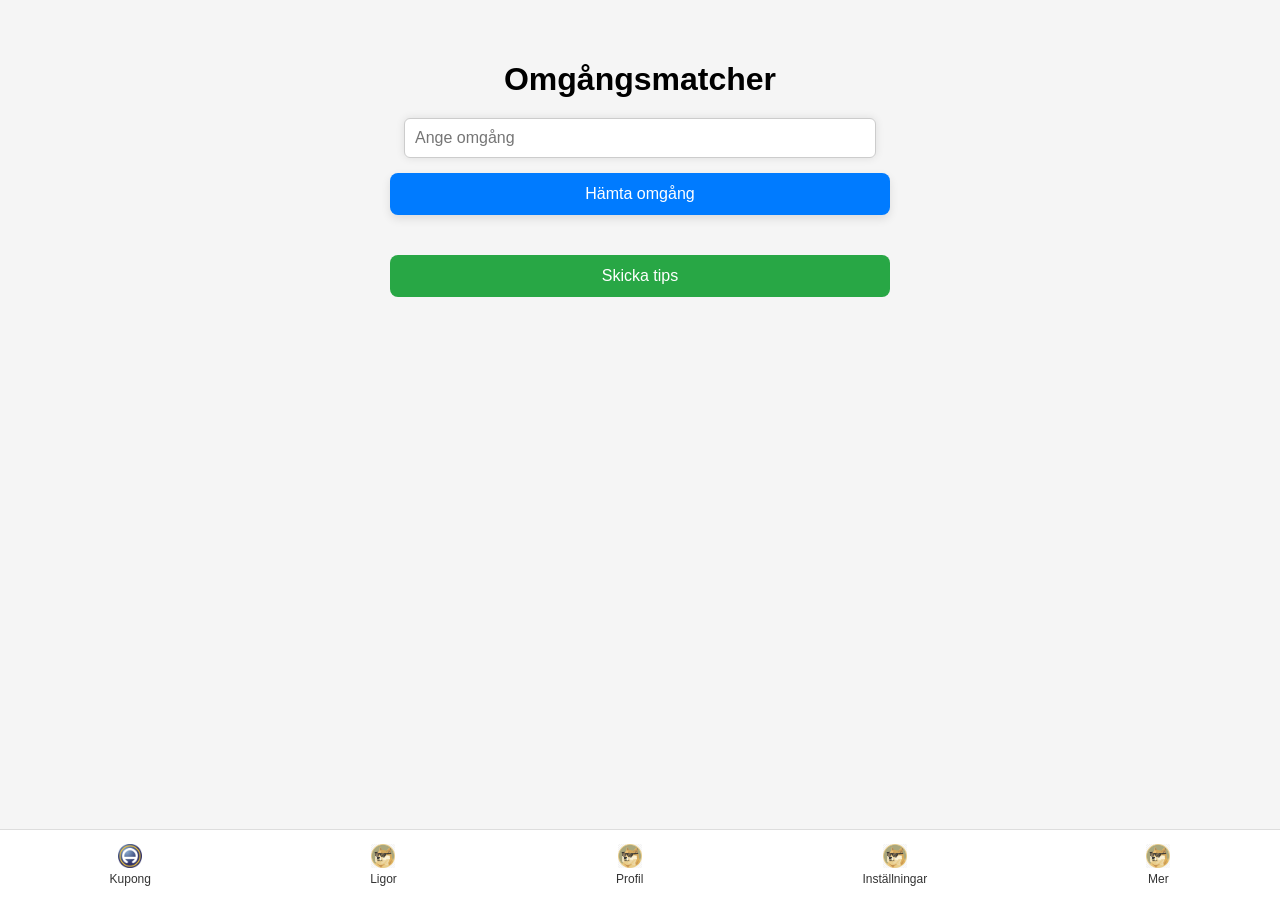
==== target/classes/static/gameweek.html @ 4d3c2144 "Lösen sensorering & Hitta lagda kuponger" ====
<!DOCTYPE html>
<html lang="sv">
<head>
    <meta charset="UTF-8">
    <meta name="viewport" content="width=device-width, initial-scale=1.0">
    <title>Omgångsmatcher</title>
    <link rel="stylesheet" href="gameweek.css">
</head>
<body>

<div class="gw-container">
    <h1>Omgångsmatcher</h1>

    <input id="roundid" type="number" placeholder="Ange omgång">
    <button id="getRoundBtn">Hämta omgång</button>

    <div id="matches" class="matches-list"></div>

    <button id="submitTipsBtn">Skicka tips</button>
</div>

<div class="bottom-nav">
    <a href="gameweek.html" class="nav-item">
        <img src="allsvenskan.png" alt="">
        <span>Kupong</span>
    </a>
    <a href="leauge.html" class="nav-item">
        <img src="dogecoin.png" alt="">
        <span>Ligor</span>
    </a>
    <a href="profile.html" class="nav-item">
        <img src="dogecoin.png" alt="">
        <span>Profil</span>
    </a>
    <a href="settings.html" class="nav-item">
        <img src="dogecoin.png" alt="">
        <span>Inställningar</span>
    </a>
    <a href="more.html" class="nav-item">
        <img src="dogecoin.png" alt="">
        <span>Mer</span>
    </a>
</div>

<script src="gameweek.js"></script>
</body>
</html>
---- target/classes/static/gameweek.css ----
body {
    margin: 0;
    padding: 0;
    font-family: Arial, sans-serif;
    background: #f5f5f5;
}

.gw-container {
    max-width: 500px;
    margin: 20px auto 100px;
    padding: 20px;
}

h1 {
    text-align: center;
    margin-bottom: 20px;
}

#roundid {
    width: 90%;
    padding: 10px;
    margin: 10px auto 15px;
    display: block;
    border-radius: 6px;
    border: 1px solid #ccc;
    background: white;
    font-size: 16px;
    box-shadow: 0 0 8px rgba(0,0,0,0.1);
}

#getRoundBtn {
    width: 100%;
    padding: 12px 20px;
    background: #007bff;
    color: white;
    border: none;
    border-radius: 8px;
    font-size: 16px;
    cursor: pointer;
    margin-bottom: 20px;
    box-shadow: 0 4px 10px rgba(0,0,0,0.1);
}

#getRoundBtn:hover {
    background: #005fcc;
}

.matches-list {
    display: flex;
    flex-direction: column;
    gap: 15px;
}

.match-card {
    background: white;
    padding: 15px;
    border-radius: 12px;
    box-shadow: 0 4px 10px rgba(0,0,0,0.1);
}

.match-time {
    font-size: 14px;
    color: #666;
    margin-bottom: 6px;
}

.match-teams {
    font-size: 18px;
    font-weight: bold;
    margin-bottom: 10px;
}

.match-passed {
    background: #ffe5e5;
    border-left: 6px solid #d9534f;
}

.match-result {
    font-size: 16px;
    font-weight: bold;
    color: #d9534f;
    margin-top: 8px;
}

.tip-box {
    margin-top: 10px;
    display: flex;
    align-items: center;
    gap: 8px;
}

.tip-box label {
    font-size: 14px;
}

.tip-input {
    padding: 6px;
    font-size: 16px;
    border-radius: 6px;
    border: 1px solid #ccc;
}

#submitTipsBtn {
    width: 100%;
    padding: 12px;
    background: #28a745;
    color: white;
    border: none;
    border-radius: 8px;
    font-size: 16px;
    margin-top: 20px;
    cursor: pointer;
}

#submitTipsBtn:hover {
    background: #218838;
}

.bottom-nav {
    position: fixed;
    bottom: 0;
    left: 0;
    width: 100%;
    height: 70px;
    background: #ffffff;
    border-top: 1px solid #ddd;
    display: flex;
    justify-content: space-around;
    align-items: center;
    z-index: 999;
}

.nav-item {
    display: flex;
    flex-direction: column;
    align-items: center;
    text-decoration: none;
    color: #333;
    font-size: 12px;
}

.nav-item img {
    width: 24px;
    height: 24px;
    margin-bottom: 4px;
    opacity: 0.8;
}
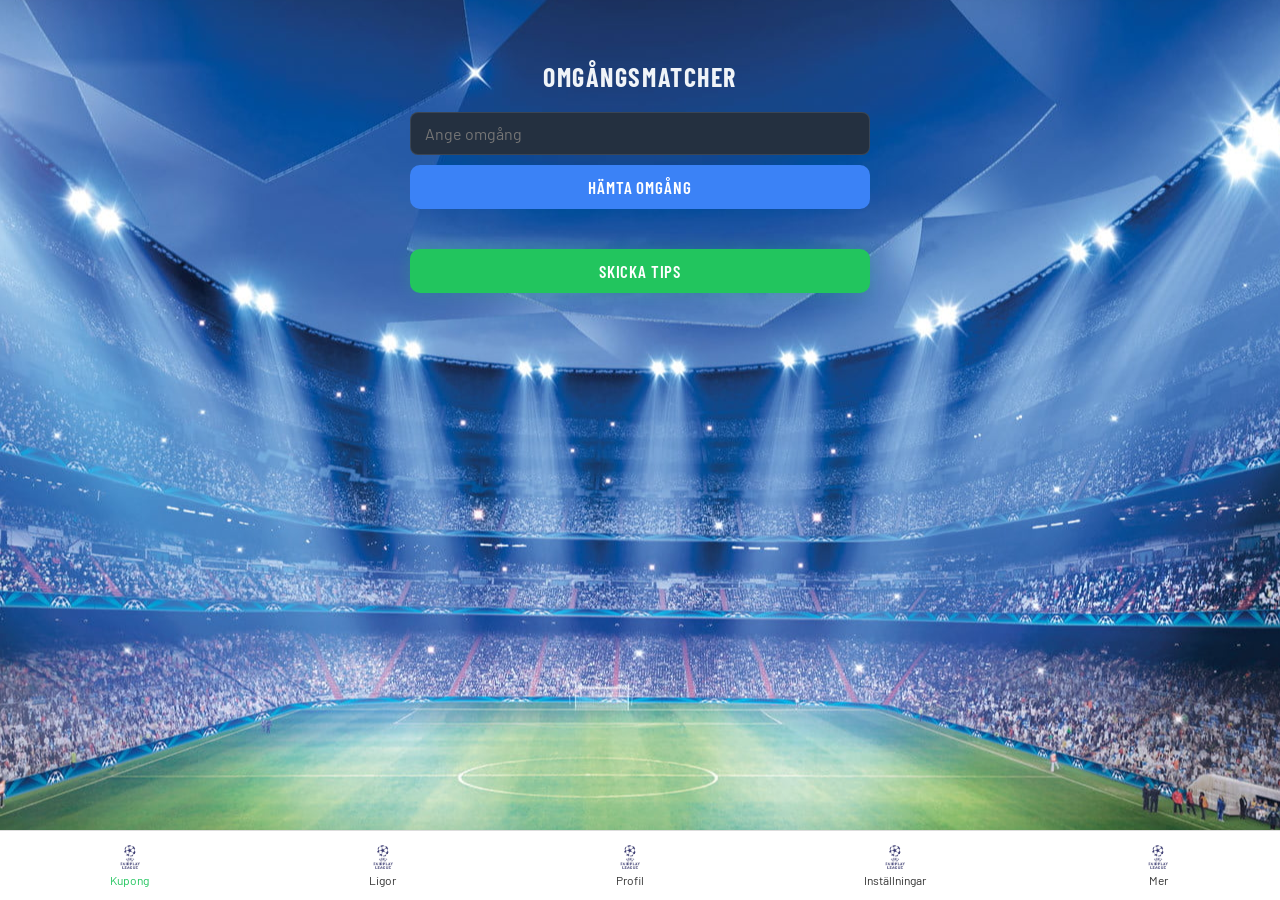
==== commit 5a4ac2ec: "Gui" ====
--- a/target/classes/static/gameweek.html
+++ b/target/classes/static/gameweek.html
@@ -6,7 +6,7 @@
     <title>Omgångsmatcher</title>
     <link rel="stylesheet" href="gameweek.css">
 </head>
-<body>
+<body class="fade fade-out">
 
 <div class="gw-container">
     <h1>Omgångsmatcher</h1>
@@ -19,28 +19,28 @@
     <button id="submitTipsBtn">Skicka tips</button>
 </div>
 
-<div class="bottom-nav">
-    <a href="gameweek.html" class="nav-item">
-        <img src="allsvenskan.png" alt="">
+<nav class="bottom-nav">
+    <a href="gameweek.html" class="nav-item active">
+        <img src="fairplayleague.png" alt="">
         <span>Kupong</span>
     </a>
-    <a href="leauge.html" class="nav-item">
-        <img src="dogecoin.png" alt="">
+    <a href="league.html" class="nav-item">
+        <img src="fairplayleague.png" alt="">
         <span>Ligor</span>
     </a>
     <a href="profile.html" class="nav-item">
-        <img src="dogecoin.png" alt="">
+        <img src="fairplayleague.png" alt="">
         <span>Profil</span>
     </a>
     <a href="settings.html" class="nav-item">
-        <img src="dogecoin.png" alt="">
+        <img src="fairplayleague.png" alt="">
         <span>Inställningar</span>
     </a>
     <a href="more.html" class="nav-item">
-        <img src="dogecoin.png" alt="">
+        <img src="fairplayleague.png" alt="">
         <span>Mer</span>
     </a>
-</div>
+</nav>
 
 <script src="gameweek.js"></script>
 </body>
--- a/target/classes/static/gameweek.css
+++ b/target/classes/static/gameweek.css
@@ -1,119 +1,149 @@
+@import url('https://fonts.googleapis.com/css2?family=Barlow+Condensed:wght@600;700&family=Barlow:wght@400;500;600&display=swap');
+
+* { box-sizing: border-box; }
+
 body {
+    font-family: 'Barlow', sans-serif;
+    background: url("fotbollsplan.jpg") no-repeat center center fixed;
+    color: #f0f4f8;
     margin: 0;
     padding: 0;
-    font-family: Arial, sans-serif;
-    background: #f5f5f5;
+    display: flex;
+    justify-content: center;
+    align-items: flex-start;
 }
 
 .gw-container {
-    max-width: 500px;
-    margin: 20px auto 100px;
+    width: 500px;
+    max-width: 90vw;
+    margin: 24px auto 100px;
     padding: 20px;
 }
 
 h1 {
+    font-family: 'Barlow Condensed', sans-serif;
+    font-size: 26px;
+    font-weight: 700;
+    letter-spacing: 0.06em;
+    text-transform: uppercase;
     text-align: center;
     margin-bottom: 20px;
 }
 
 #roundid {
-    width: 90%;
-    padding: 10px;
-    margin: 10px auto 15px;
+    width: 100%;
+    padding: 11px 14px;
+    margin-bottom: 10px;
+    border-radius: 8px;
+    border: 1px solid rgba(255,255,255,0.1);
+    background: #243040;
+    color: #f0f4f8;
+    font-family: 'Barlow', sans-serif;
+    font-size: 16px;
+    outline: none;
     display: block;
-    border-radius: 6px;
-    border: 1px solid #ccc;
-    background: white;
-    font-size: 16px;
-    box-shadow: 0 0 8px rgba(0,0,0,0.1);
+}
+#roundid:focus {
+    border-color: #22c55e;
+    box-shadow: 0 0 0 3px rgba(34,197,94,0.2);
 }
 
+#getRoundBtn, #submitTipsBtn {
+    width: 100%;
+    padding: 12px;
+    border: none;
+    border-radius: 10px;
+    font-family: 'Barlow Condensed', sans-serif;
+    font-size: 17px;
+    font-weight: 600;
+    letter-spacing: 0.05em;
+    text-transform: uppercase;
+    cursor: pointer;
+    display: block;
+    transition: background 0.15s, transform 0.1s;
+}
+#getRoundBtn:active, #submitTipsBtn:active { transform: scale(0.97); }
+
 #getRoundBtn {
-    width: 100%;
-    padding: 12px 20px;
-    background: #007bff;
+    background: #3b82f6;
     color: white;
-    border: none;
-    border-radius: 8px;
-    font-size: 16px;
-    cursor: pointer;
     margin-bottom: 20px;
-    box-shadow: 0 4px 10px rgba(0,0,0,0.1);
 }
+#getRoundBtn:hover { background: #2563eb; }
 
-#getRoundBtn:hover {
-    background: #005fcc;
+#submitTipsBtn {
+    background: #22c55e;
+    color: white;
+    margin-top: 20px;
+    box-shadow: 0 0 16px rgba(34,197,94,0.25);
 }
+#submitTipsBtn:hover { background: #16a34a; }
 
 .matches-list {
     display: flex;
     flex-direction: column;
-    gap: 15px;
+    gap: 12px;
 }
 
 .match-card {
-    background: white;
-    padding: 15px;
+    background: #ffffff;
+    padding: 16px;
     border-radius: 12px;
-    box-shadow: 0 4px 10px rgba(0,0,0,0.1);
+    border: 1px solid rgba(255,255,255,0.07);
+    box-shadow: 0 4px 16px rgba(0,0,0,0.3);
+    height: 150px;
+    display: flex;
+    flex-direction: column;
+    justify-content: space-between;
 }
 
-.match-time {
-    font-size: 14px;
-    color: #666;
-    margin-bottom: 6px;
-}
+.match-time { font-size: 13px; color: #8899aa; }
 
 .match-teams {
-    font-size: 18px;
-    font-weight: bold;
-    margin-bottom: 10px;
+    font-family: 'Barlow Condensed', sans-serif;
+    font-size: 20px;
+    font-weight: 600;
 }
 
 .match-passed {
-    background: #ffe5e5;
-    border-left: 6px solid #d9534f;
+    background: rgba(239,68,68,0.08);
+    border-left: 4px solid #ef4444;
 }
 
 .match-result {
-    font-size: 16px;
-    font-weight: bold;
-    color: #d9534f;
-    margin-top: 8px;
+    font-size: 15px;
+    font-weight: 600;
+    color: #ef4444;
 }
 
 .tip-box {
-    margin-top: 10px;
     display: flex;
-    align-items: center;
-    gap: 8px;
+    justify-content: space-between;
+    gap: 10px;
 }
 
-.tip-box label {
-    font-size: 14px;
+.tip-choice {
+    flex: 1;
+    height: 44px;
+    background: #243040;
+    border-radius: 8px;
+    display: flex;
+    justify-content: center;
+    align-items: center;
+    font-family: 'Barlow Condensed', sans-serif;
+    font-size: 20px;
+    font-weight: 700;
+    cursor: pointer;
+    border: 1px solid rgba(255,255,255,0.08);
+    color: #8899aa;
+    transition: background 0.15s, color 0.15s;
 }
-
-.tip-input {
-    padding: 6px;
-    font-size: 16px;
-    border-radius: 6px;
-    border: 1px solid #ccc;
-}
-
-#submitTipsBtn {
-    width: 100%;
-    padding: 12px;
-    background: #28a745;
+.tip-choice:hover { background: #2d3d50; color: #f0f4f8; }
+.tip-choice.active {
+    background: #22c55e;
+    border-color: #22c55e;
     color: white;
-    border: none;
-    border-radius: 8px;
-    font-size: 16px;
-    margin-top: 20px;
-    cursor: pointer;
-}
-
-#submitTipsBtn:hover {
-    background: #218838;
+    box-shadow: 0 0 10px rgba(34,197,94,0.3);
 }
 
 .bottom-nav {
@@ -124,9 +154,11 @@
     height: 70px;
     background: #ffffff;
     border-top: 1px solid #ddd;
+
     display: flex;
     justify-content: space-around;
     align-items: center;
+
     z-index: 999;
 }
 
@@ -145,3 +177,7 @@
     margin-bottom: 4px;
     opacity: 0.8;
 }
+.nav-item.active, .nav-item:hover { color: #22c55e; }
+
+.fade { opacity: 1; transition: opacity 0.35s ease; }
+.fade.fade-out { opacity: 0; }
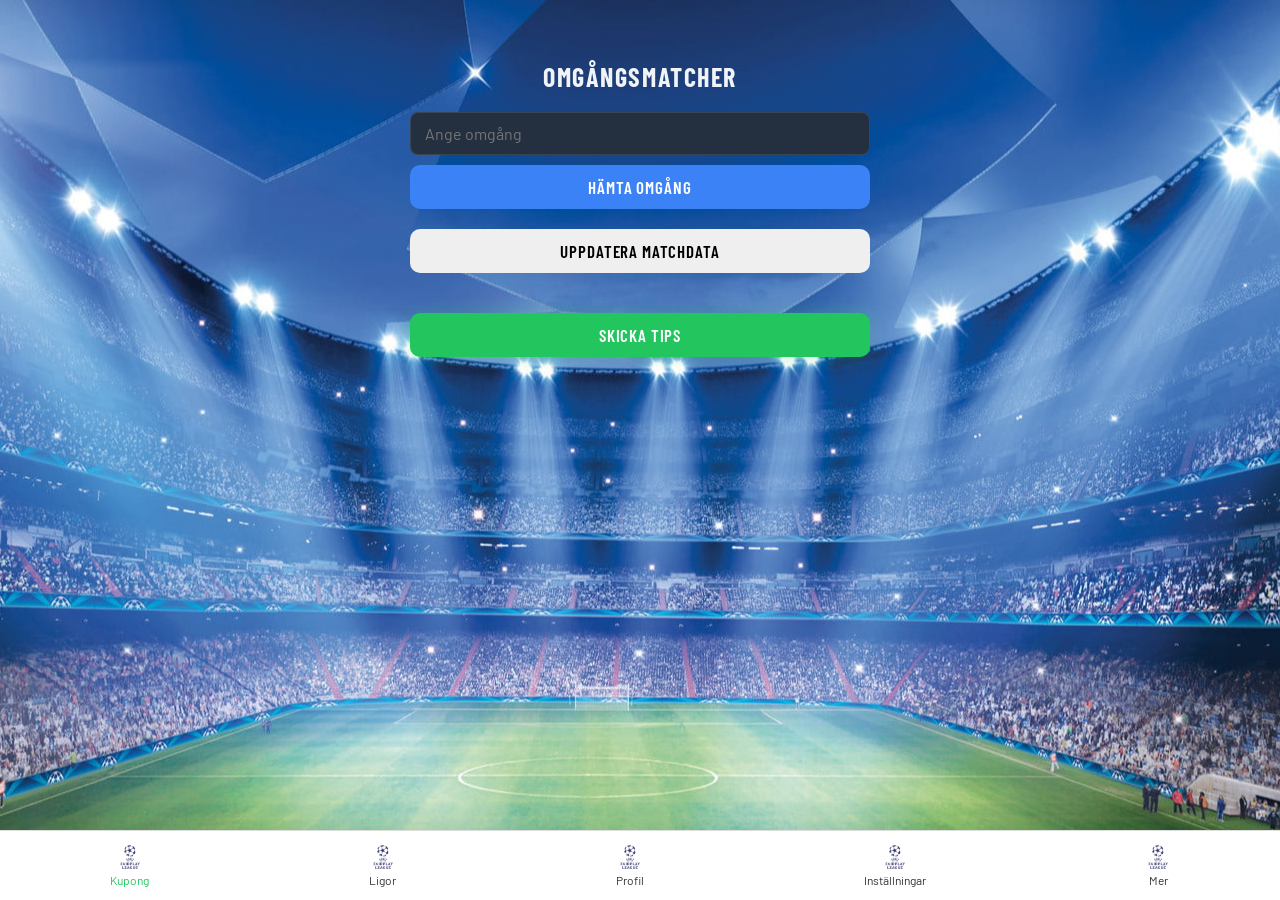
==== commit 00f49bb0: "Update api inuti Gui mm" ====
--- a/target/classes/static/gameweek.html
+++ b/target/classes/static/gameweek.html
@@ -13,6 +13,7 @@
 
     <input id="roundid" type="number" placeholder="Ange omgång">
     <button id="getRoundBtn">Hämta omgång</button>
+    <button id="updateRoundBtn">Uppdatera matchdata</button>
 
     <div id="matches" class="matches-list"></div>
 
--- a/target/classes/static/gameweek.css
+++ b/target/classes/static/gameweek.css
@@ -48,7 +48,7 @@
     box-shadow: 0 0 0 3px rgba(34,197,94,0.2);
 }
 
-#getRoundBtn, #submitTipsBtn {
+#getRoundBtn, #submitTipsBtn, #updateRoundBtn {
     width: 100%;
     padding: 12px;
     border: none;
@@ -61,6 +61,7 @@
     cursor: pointer;
     display: block;
     transition: background 0.15s, transform 0.1s;
+    margin-bottom: 20px;
 }
 #getRoundBtn:active, #submitTipsBtn:active { transform: scale(0.97); }
 
@@ -86,7 +87,7 @@
 }
 
 .match-card {
-    background: #ffffff;
+    background: #1e2d3d;
     padding: 16px;
     border-radius: 12px;
     border: 1px solid rgba(255,255,255,0.07);
@@ -106,7 +107,7 @@
 }
 
 .match-passed {
-    background: rgba(239,68,68,0.08);
+    background: #3a2a2a;
     border-left: 4px solid #ef4444;
 }
 
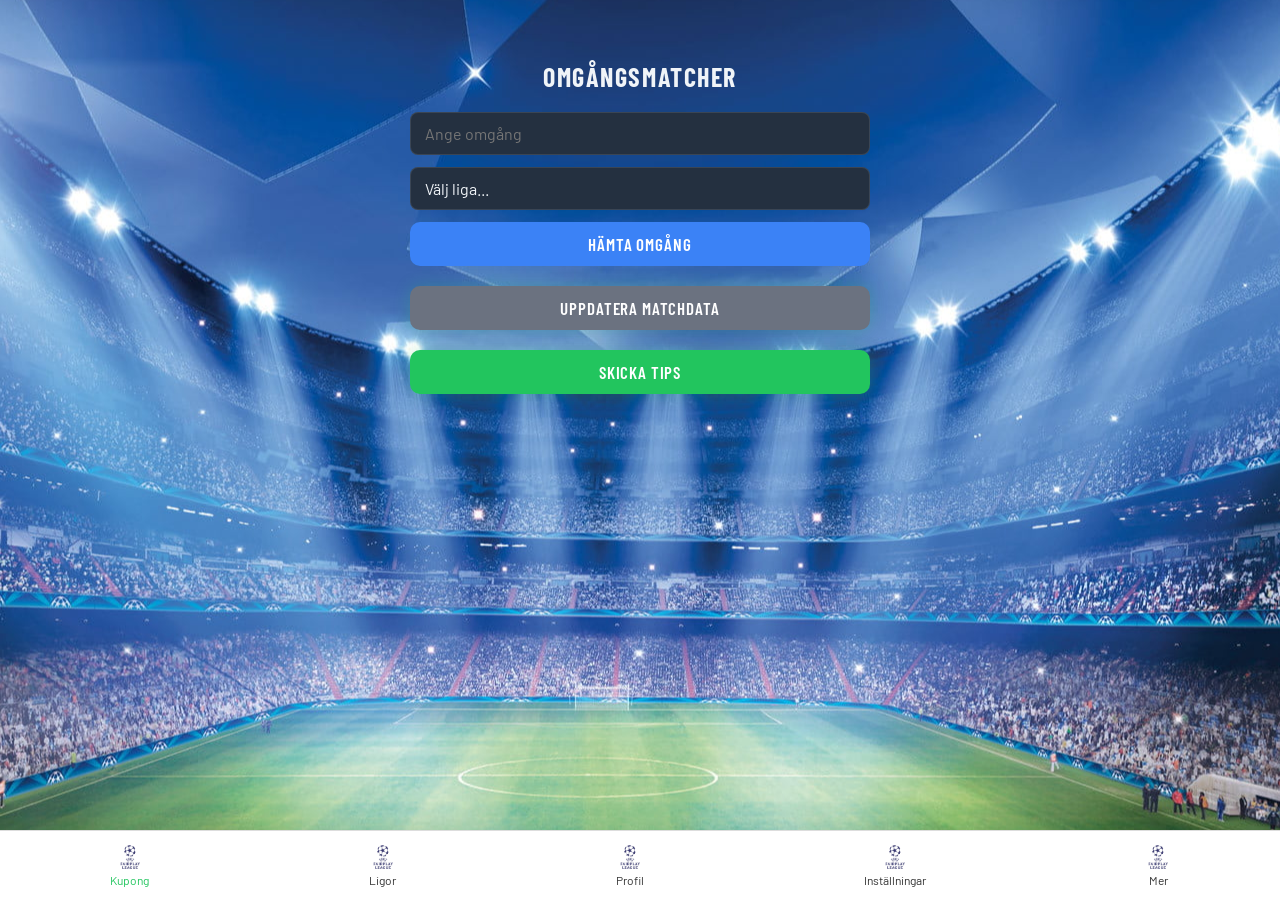
==== commit a2892e5f: "Show leaderboard och att league måste anges när man lägger en kupong" ====
--- a/target/classes/static/gameweek.html
+++ b/target/classes/static/gameweek.html
@@ -11,13 +11,19 @@
 <div class="gw-container">
     <h1>Omgångsmatcher</h1>
 
-    <input id="roundid" type="number" placeholder="Ange omgång">
-    <button id="getRoundBtn">Hämta omgång</button>
-    <button id="updateRoundBtn">Uppdatera matchdata</button>
+    <input id="roundid" type="number" placeholder="Ange omgång" class="league-input">
+
+    <select id="leagueSelect" class="league-input">
+        <option value="">Välj liga...</option>
+    </select>
+
+    <button id="getRoundBtn" class="btn-blue">Hämta omgång</button>
+
+    <button id="updateRoundBtn" class="btn-gray">Uppdatera matchdata</button>
 
     <div id="matches" class="matches-list"></div>
 
-    <button id="submitTipsBtn">Skicka tips</button>
+    <button id="submitTipsBtn" class="btn-green">Skicka tips</button>
 </div>
 
 <nav class="bottom-nav">
--- a/target/classes/static/gameweek.css
+++ b/target/classes/static/gameweek.css
@@ -30,55 +30,139 @@
     margin-bottom: 20px;
 }
 
-#roundid {
+.league-input {
     width: 100%;
     padding: 11px 14px;
-    margin-bottom: 10px;
+    margin-bottom: 12px;
+
     border-radius: 8px;
     border: 1px solid rgba(255,255,255,0.1);
+
     background: #243040;
     color: #f0f4f8;
+
     font-family: 'Barlow', sans-serif;
     font-size: 16px;
+
     outline: none;
     display: block;
-}
-#roundid:focus {
+
+    appearance: none;
+    -webkit-appearance: none;
+    -moz-appearance: none;
+
+    background-repeat: no-repeat;
+    background-position: right 14px center;
+    background-size: 14px;
+
+}
+
+.league-input:focus {
     border-color: #22c55e;
     box-shadow: 0 0 0 3px rgba(34,197,94,0.2);
 }
 
-#getRoundBtn, #submitTipsBtn, #updateRoundBtn {
+.league-input option {
+    background: #1e2d3d;
+    color: #f0f4f8;
+}
+
+.btn-blue {
     width: 100%;
     padding: 12px;
     border: none;
     border-radius: 10px;
+
+    background: #3b82f6;
+    color: white;
+
     font-family: 'Barlow Condensed', sans-serif;
     font-size: 17px;
     font-weight: 600;
     letter-spacing: 0.05em;
     text-transform: uppercase;
-    cursor: pointer;
-    display: block;
+
+    cursor: pointer;
+    display: block;
+    margin-bottom: 20px;
+
     transition: background 0.15s, transform 0.1s;
-    margin-bottom: 20px;
-}
-#getRoundBtn:active, #submitTipsBtn:active { transform: scale(0.97); }
-
-#getRoundBtn {
-    background: #3b82f6;
-    color: white;
-    margin-bottom: 20px;
-}
-#getRoundBtn:hover { background: #2563eb; }
-
-#submitTipsBtn {
+}
+
+.btn-blue:hover {
+    background: #2563eb;
+}
+
+.btn-blue:active {
+    transform: scale(0.97);
+}
+.btn-gray {
+    width: 100%;
+    padding: 12px;
+    border: none;
+    border-radius: 10px;
+
+    background: #6b7280;
+    color: white;
+
+    font-family: 'Barlow Condensed', sans-serif;
+    font-size: 17px;
+    font-weight: 600;
+    letter-spacing: 0.05em;
+    text-transform: uppercase;
+
+    cursor: pointer;
+    display: block;
+    margin-top: 20px;
+
+    box-shadow: 0 0 16px rgba(34,197,94,0.25);
+    transition: background 0.15s, transform 0.1s;
+}
+
+.btn-gray:hover {
+    background: #4b5563;
+}
+
+.btn-gray:active {
+    transform: scale(0.97);
+}
+
+.btn-green {
+    width: 100%;
+    padding: 12px;
+    border: none;
+    border-radius: 10px;
+
     background: #22c55e;
     color: white;
+
+    font-family: 'Barlow Condensed', sans-serif;
+    font-size: 17px;
+    font-weight: 600;
+    letter-spacing: 0.05em;
+    text-transform: uppercase;
+
+    cursor: pointer;
+    display: block;
     margin-top: 20px;
+
     box-shadow: 0 0 16px rgba(34,197,94,0.25);
-}
-#submitTipsBtn:hover { background: #16a34a; }
+    transition: background 0.15s, transform 0.1s;
+}
+
+.btn-green:hover {
+    background: #16a34a;
+}
+
+.btn-green:active {
+    transform: scale(0.97);
+}
+
+.btn-locked {
+    background: #ef4444 !important;
+    cursor: not-allowed !important;
+    box-shadow: none !important;
+}
 
 .matches-list {
     display: flex;
@@ -139,7 +223,9 @@
     color: #8899aa;
     transition: background 0.15s, color 0.15s;
 }
+
 .tip-choice:hover { background: #2d3d50; color: #f0f4f8; }
+
 .tip-choice.active {
     background: #22c55e;
     border-color: #22c55e;
@@ -178,6 +264,7 @@
     margin-bottom: 4px;
     opacity: 0.8;
 }
+
 .nav-item.active, .nav-item:hover { color: #22c55e; }
 
 .fade { opacity: 1; transition: opacity 0.35s ease; }
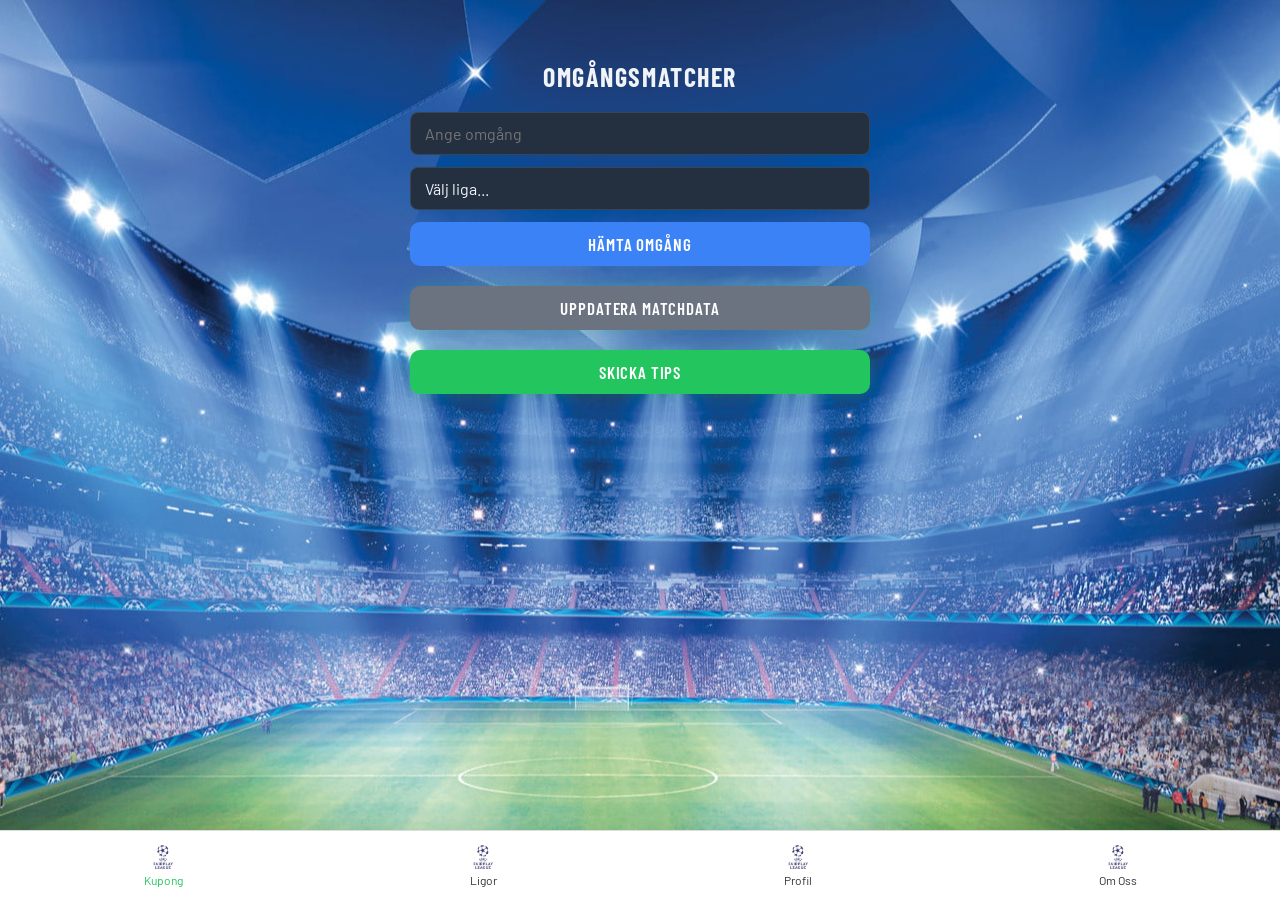
==== commit 04bd6dfe: "Typ färdigt såhär" ====
--- a/target/classes/static/gameweek.html
+++ b/target/classes/static/gameweek.html
@@ -39,13 +39,9 @@
         <img src="fairplayleague.png" alt="">
         <span>Profil</span>
     </a>
-    <a href="settings.html" class="nav-item">
+    <a href="information.html" class="nav-item">
         <img src="fairplayleague.png" alt="">
-        <span>Inställningar</span>
-    </a>
-    <a href="more.html" class="nav-item">
-        <img src="fairplayleague.png" alt="">
-        <span>Mer</span>
+        <span>Om Oss</span>
     </a>
 </nav>
 
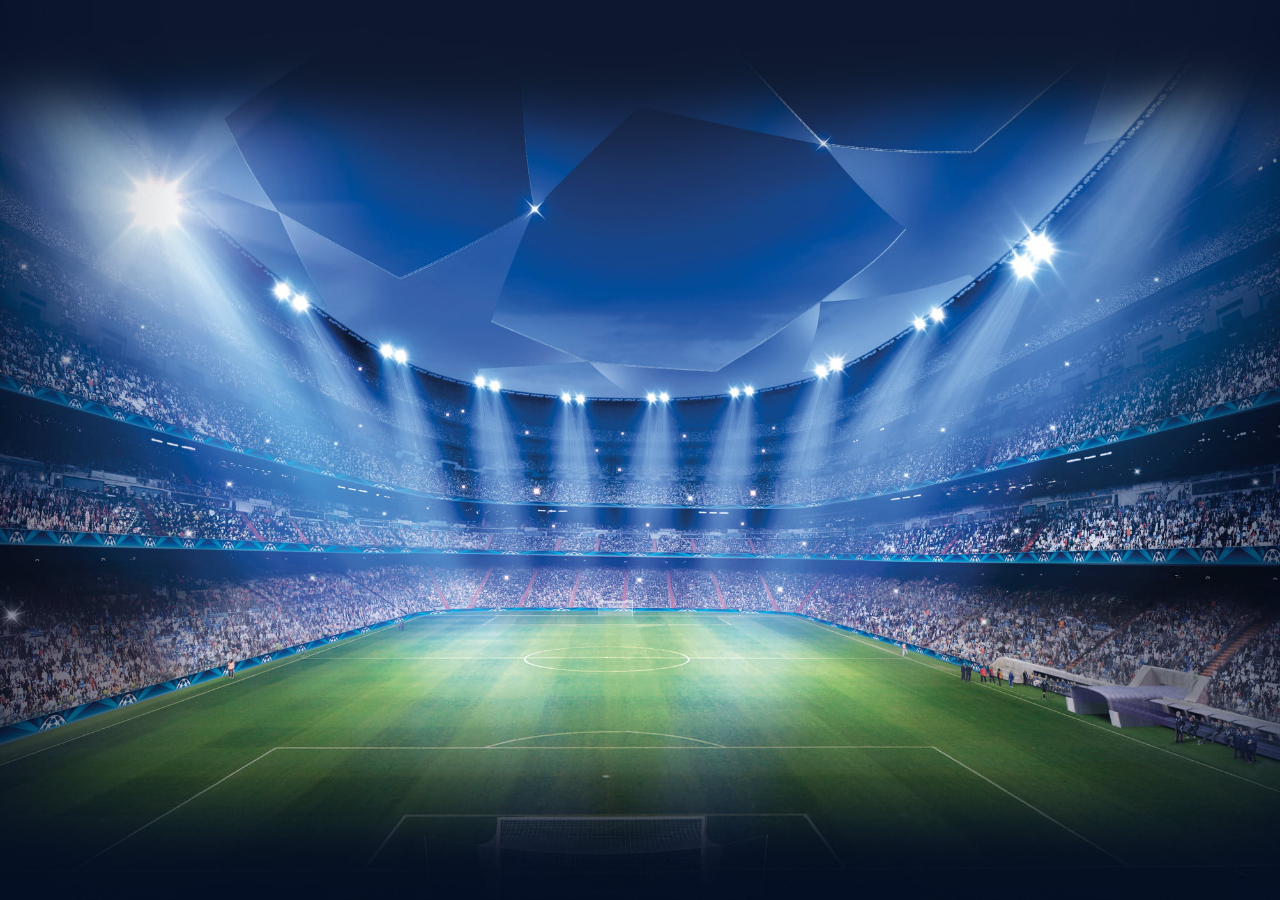
==== commit 65070507: "Javadock och sammanstämning gruppen tillsammans" ====
--- a/target/classes/static/gameweek.html
+++ b/target/classes/static/gameweek.html
@@ -8,12 +8,12 @@
 </head>
 <body class="fade fade-out">
 
-<div class="gw-container">
+<main class="gw-container">
     <h1>Omgångsmatcher</h1>
 
-    <input id="roundid" type="number" placeholder="Ange omgång" class="league-input">
+    <input id="roundId" type="number" placeholder="Ange omgång" class="league-input" aria-label="Ange omgång">
 
-    <select id="leagueSelect" class="league-input">
+    <select id="leagueSelect" class="league-input" aria-label="Välj liga">
         <option value="">Välj liga...</option>
     </select>
 
@@ -24,7 +24,7 @@
     <div id="matches" class="matches-list"></div>
 
     <button id="submitTipsBtn" class="btn-green">Skicka tips</button>
-</div>
+</main>
 
 <nav class="bottom-nav">
     <a href="gameweek.html" class="nav-item active">
@@ -47,4 +47,4 @@
 
 <script src="gameweek.js"></script>
 </body>
-</html>
+</html>
--- a/target/classes/static/gameweek.css
+++ b/target/classes/static/gameweek.css
@@ -1,23 +1,19 @@
 @import url('https://fonts.googleapis.com/css2?family=Barlow+Condensed:wght@600;700&family=Barlow:wght@400;500;600&display=swap');
 
-* { box-sizing: border-box; }
+* {
+    box-sizing: border-box;
+}
 
 body {
     font-family: 'Barlow', sans-serif;
     background: url("fotbollsplan.jpg") no-repeat center center fixed;
+    background-size: cover;
     color: #f0f4f8;
     margin: 0;
     padding: 0;
     display: flex;
     justify-content: center;
     align-items: flex-start;
-}
-
-.gw-container {
-    width: 500px;
-    max-width: 90vw;
-    margin: 24px auto 100px;
-    padding: 20px;
 }
 
 h1 {
@@ -30,31 +26,31 @@
     margin-bottom: 20px;
 }
 
+.gw-container {
+    width: 500px;
+    max-width: 90vw;
+    margin: 24px auto 100px;
+    padding: 20px;
+}
+
 .league-input {
     width: 100%;
     padding: 11px 14px;
     margin-bottom: 12px;
-
     border-radius: 8px;
     border: 1px solid rgba(255,255,255,0.1);
-
     background: #243040;
     color: #f0f4f8;
-
     font-family: 'Barlow', sans-serif;
     font-size: 16px;
-
     outline: none;
     display: block;
-
     appearance: none;
     -webkit-appearance: none;
     -moz-appearance: none;
-
     background-repeat: no-repeat;
     background-position: right 14px center;
     background-size: 14px;
-
 }
 
 .league-input:focus {
@@ -67,96 +63,44 @@
     color: #f0f4f8;
 }
 
-.btn-blue {
+.btn-blue, .btn-gray, .btn-green {
     width: 100%;
     padding: 12px;
     border: none;
     border-radius: 10px;
-
-    background: #3b82f6;
     color: white;
-
     font-family: 'Barlow Condensed', sans-serif;
     font-size: 17px;
     font-weight: 600;
     letter-spacing: 0.05em;
     text-transform: uppercase;
-
     cursor: pointer;
     display: block;
+    transition: background 0.15s, transform 0.1s;
+}
+
+.btn-blue {
+    background: #3b82f6;
     margin-bottom: 20px;
-
-    transition: background 0.15s, transform 0.1s;
-}
-
-.btn-blue:hover {
-    background: #2563eb;
-}
-
-.btn-blue:active {
-    transform: scale(0.97);
-}
+}
+.btn-blue:hover { background: #2563eb; }
+.btn-blue:active { transform: scale(0.97); }
+
 .btn-gray {
-    width: 100%;
-    padding: 12px;
-    border: none;
-    border-radius: 10px;
-
     background: #6b7280;
-    color: white;
-
-    font-family: 'Barlow Condensed', sans-serif;
-    font-size: 17px;
-    font-weight: 600;
-    letter-spacing: 0.05em;
-    text-transform: uppercase;
-
-    cursor: pointer;
-    display: block;
     margin-top: 20px;
-
     box-shadow: 0 0 16px rgba(34,197,94,0.25);
-    transition: background 0.15s, transform 0.1s;
-}
-
-.btn-gray:hover {
-    background: #4b5563;
-}
-
-.btn-gray:active {
-    transform: scale(0.97);
-}
+}
+.btn-gray:hover { background: #4b5563; }
+.btn-gray:active { transform: scale(0.97); }
 
 .btn-green {
-    width: 100%;
-    padding: 12px;
-    border: none;
-    border-radius: 10px;
-
     background: #22c55e;
-    color: white;
-
-    font-family: 'Barlow Condensed', sans-serif;
-    font-size: 17px;
-    font-weight: 600;
-    letter-spacing: 0.05em;
-    text-transform: uppercase;
-
-    cursor: pointer;
-    display: block;
     margin-top: 20px;
-
     box-shadow: 0 0 16px rgba(34,197,94,0.25);
-    transition: background 0.15s, transform 0.1s;
-}
-
-.btn-green:hover {
-    background: #16a34a;
-}
-
-.btn-green:active {
-    transform: scale(0.97);
-}
+}
+.btn-green:hover { background: #16a34a; }
+.btn-green:active { transform: scale(0.97); }
 
 .btn-locked {
     background: #ef4444 !important;
@@ -182,7 +126,10 @@
     justify-content: space-between;
 }
 
-.match-time { font-size: 13px; color: #8899aa; }
+.match-time {
+    font-size: 13px;
+    color: #8899aa;
+}
 
 .match-teams {
     font-family: 'Barlow Condensed', sans-serif;
@@ -224,7 +171,10 @@
     transition: background 0.15s, color 0.15s;
 }
 
-.tip-choice:hover { background: #2d3d50; color: #f0f4f8; }
+.tip-choice:hover {
+    background: #2d3d50;
+    color: #f0f4f8;
+}
 
 .tip-choice.active {
     background: #22c55e;
@@ -241,11 +191,9 @@
     height: 70px;
     background: #ffffff;
     border-top: 1px solid #ddd;
-
     display: flex;
     justify-content: space-around;
     align-items: center;
-
     z-index: 999;
 }
 
@@ -265,7 +213,14 @@
     opacity: 0.8;
 }
 
-.nav-item.active, .nav-item:hover { color: #22c55e; }
-
-.fade { opacity: 1; transition: opacity 0.35s ease; }
-.fade.fade-out { opacity: 0; }
+.nav-item.active, .nav-item:hover {
+    color: #22c55e;
+}
+
+.fade {
+    opacity: 1;
+    transition: opacity 0.35s ease;
+}
+.fade.fade-out {
+    opacity: 0;
+}
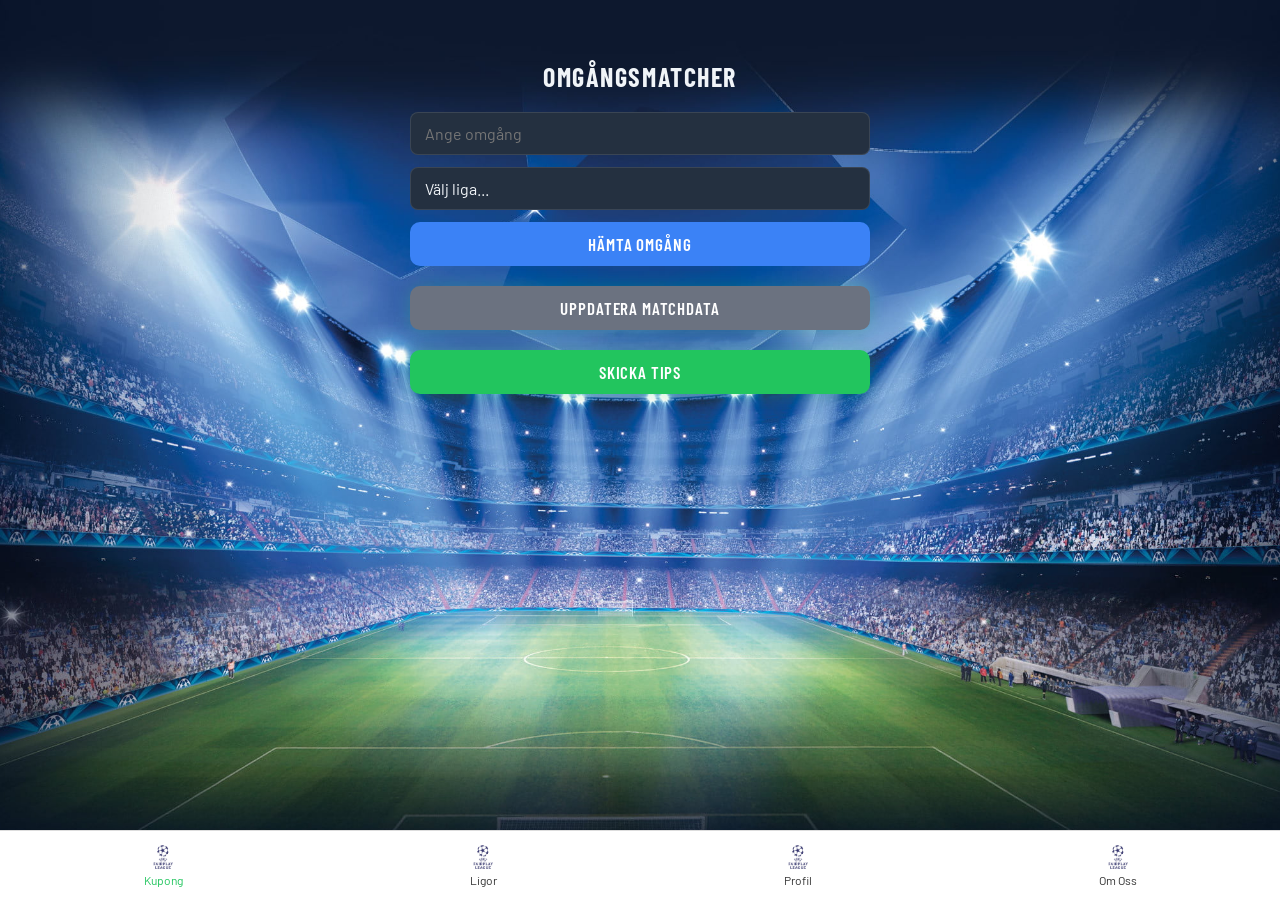
==== commit d11d553d: "Tagit bort onödiga filer, lagt till author på de mesta och ändrat lite i readmefilen" ====
--- a/target/classes/static/gameweek.html
+++ b/target/classes/static/gameweek.html
@@ -1,3 +1,4 @@
+<!-- Author Carl Rydengård -->
 <!DOCTYPE html>
 <html lang="sv">
 <head>
--- a/target/classes/static/gameweek.css
+++ b/target/classes/static/gameweek.css
@@ -1,3 +1,5 @@
+/* Author Carl Rydengård */
+
 @import url('https://fonts.googleapis.com/css2?family=Barlow+Condensed:wght@600;700&family=Barlow:wght@400;500;600&display=swap');
 
 * {
